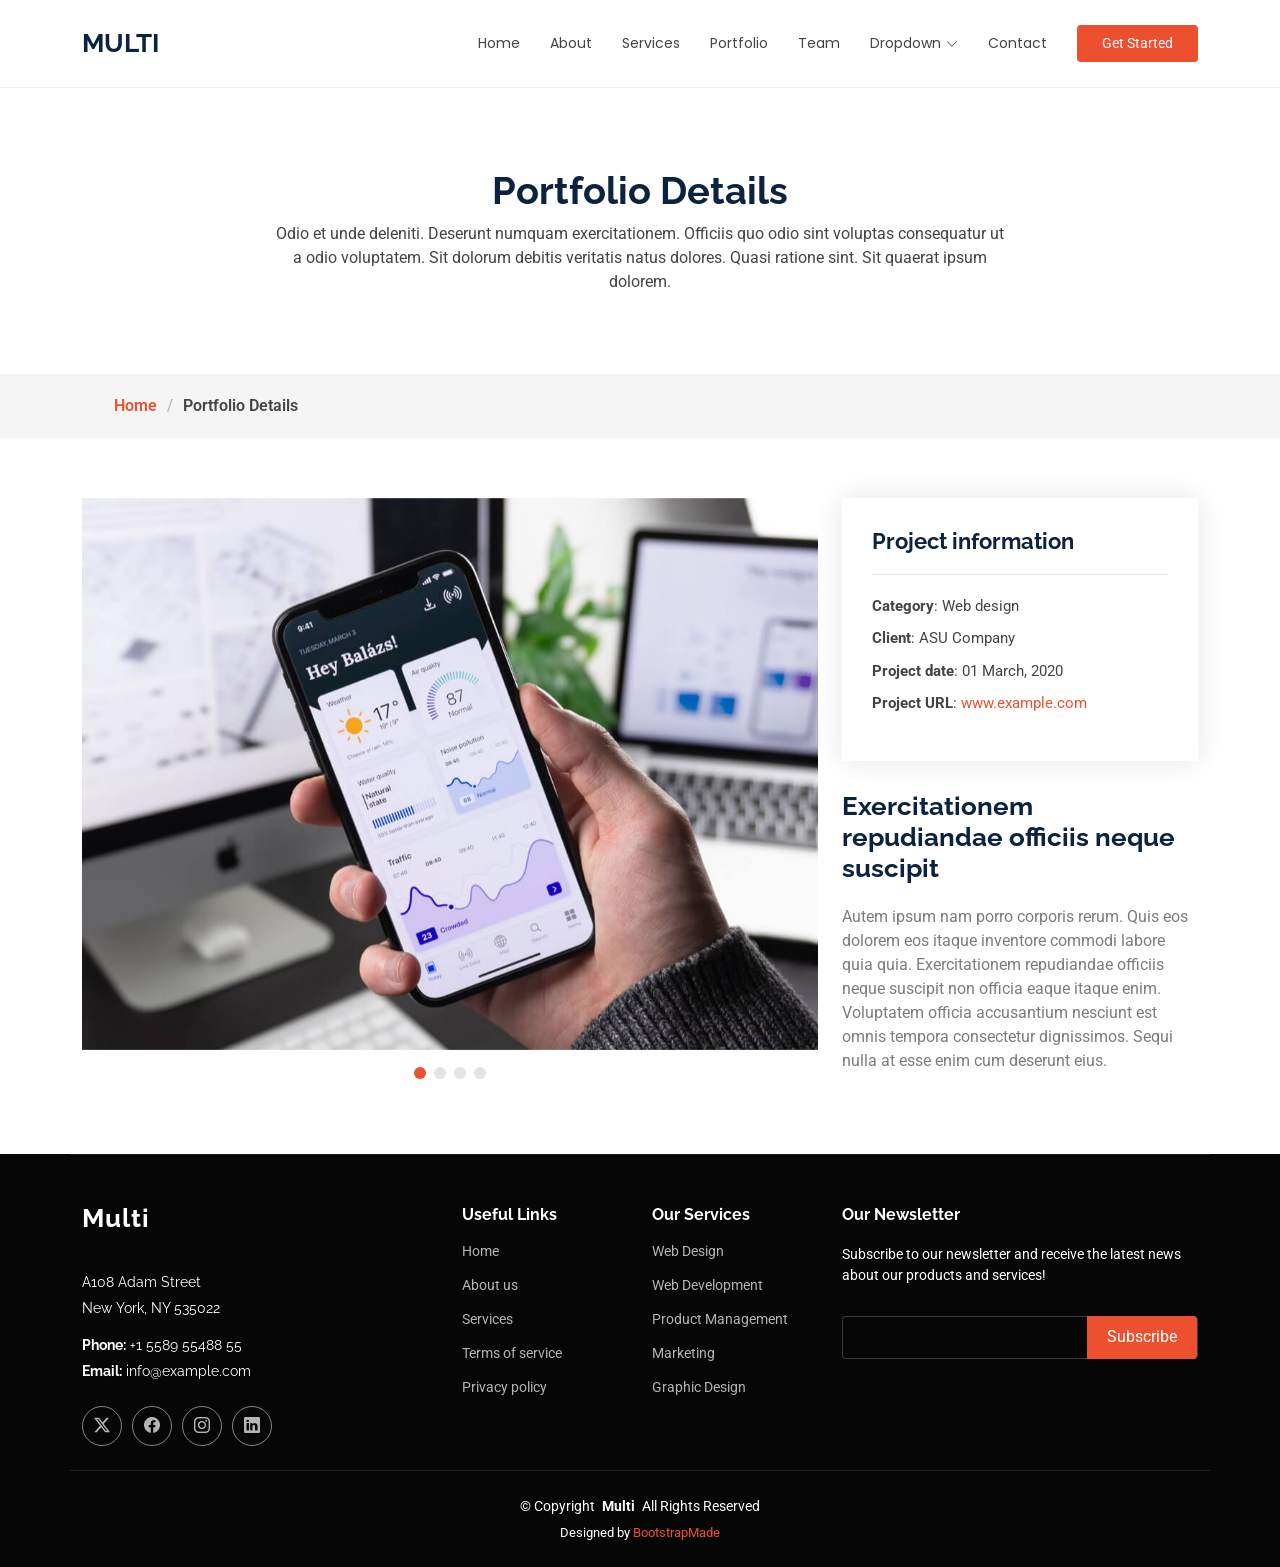
==== portfolio-details.html @ e09a1ef9 "first commit" ====
<!DOCTYPE html>
<html lang="en">

<head>
  <meta charset="utf-8">
  <meta content="width=device-width, initial-scale=1.0" name="viewport">
  <title>Portfolio Details - Multi Bootstrap Template</title>
  <meta name="description" content="">
  <meta name="keywords" content="">

  <!-- Favicons -->
  <link href="assets/img/favicon.png" rel="icon">
  <link href="assets/img/apple-touch-icon.png" rel="apple-touch-icon">

  <!-- Fonts -->
  <link href="https://fonts.googleapis.com" rel="preconnect">
  <link href="https://fonts.gstatic.com" rel="preconnect" crossorigin>
  <link href="https://fonts.googleapis.com/css2?family=Roboto:ital,wght@0,100;0,300;0,400;0,500;0,700;0,900;1,100;1,300;1,400;1,500;1,700;1,900&family=Poppins:ital,wght@0,100;0,200;0,300;0,400;0,500;0,600;0,700;0,800;0,900;1,100;1,200;1,300;1,400;1,500;1,600;1,700;1,800;1,900&family=Raleway:ital,wght@0,100;0,200;0,300;0,400;0,500;0,600;0,700;0,800;0,900;1,100;1,200;1,300;1,400;1,500;1,600;1,700;1,800;1,900&display=swap" rel="stylesheet">

  <!-- Vendor CSS Files -->
  <link href="assets/vendor/bootstrap/css/bootstrap.min.css" rel="stylesheet">
  <link href="assets/vendor/bootstrap-icons/bootstrap-icons.css" rel="stylesheet">
  <link href="assets/vendor/aos/aos.css" rel="stylesheet">
  <link href="assets/vendor/swiper/swiper-bundle.min.css" rel="stylesheet">
  <link href="assets/vendor/glightbox/css/glightbox.min.css" rel="stylesheet">

  <!-- Main CSS File -->
  <link href="assets/css/main.css" rel="stylesheet">

  <!-- =======================================================
  * Template Name: Multi
  * Template URL: https://bootstrapmade.com/multi-responsive-bootstrap-template/
  * Updated: Aug 07 2024 with Bootstrap v5.3.3
  * Author: BootstrapMade.com
  * License: https://bootstrapmade.com/license/
  ======================================================== -->
</head>

<body class="portfolio-details-page">

  <header id="header" class="header d-flex align-items-center sticky-top">
    <div class="container-fluid container-xl position-relative d-flex align-items-center">

      <a href="index.html" class="logo d-flex align-items-center me-auto">
        <!-- Uncomment the line below if you also wish to use an image logo -->
        <!-- <img src="assets/img/logo.png" alt=""> -->
        <h1 class="sitename">Multi</h1>
      </a>

      <nav id="navmenu" class="navmenu">
        <ul>
          <li><a href="#hero">Home</a></li>
          <li><a href="#about">About</a></li>
          <li><a href="#services">Services</a></li>
          <li><a href="#portfolio">Portfolio</a></li>
          <li><a href="#team">Team</a></li>
          <li class="dropdown"><a href="#"><span>Dropdown</span> <i class="bi bi-chevron-down toggle-dropdown"></i></a>
            <ul>
              <li><a href="#">Dropdown 1</a></li>
              <li class="dropdown"><a href="#"><span>Deep Dropdown</span> <i class="bi bi-chevron-down toggle-dropdown"></i></a>
                <ul>
                  <li><a href="#">Deep Dropdown 1</a></li>
                  <li><a href="#">Deep Dropdown 2</a></li>
                  <li><a href="#">Deep Dropdown 3</a></li>
                  <li><a href="#">Deep Dropdown 4</a></li>
                  <li><a href="#">Deep Dropdown 5</a></li>
                </ul>
              </li>
              <li><a href="#">Dropdown 2</a></li>
              <li><a href="#">Dropdown 3</a></li>
              <li><a href="#">Dropdown 4</a></li>
            </ul>
          </li>
          <li><a href="#contact">Contact</a></li>
        </ul>
        <i class="mobile-nav-toggle d-xl-none bi bi-list"></i>
      </nav>

      <a class="btn-getstarted" href="#about">Get Started</a>

    </div>
  </header>

  <main class="main">

    <!-- Page Title -->
    <div class="page-title" data-aos="fade">
      <div class="heading">
        <div class="container">
          <div class="row d-flex justify-content-center text-center">
            <div class="col-lg-8">
              <h1>Portfolio Details</h1>
              <p class="mb-0">Odio et unde deleniti. Deserunt numquam exercitationem. Officiis quo odio sint voluptas consequatur ut a odio voluptatem. Sit dolorum debitis veritatis natus dolores. Quasi ratione sint. Sit quaerat ipsum dolorem.</p>
            </div>
          </div>
        </div>
      </div>
      <nav class="breadcrumbs">
        <div class="container">
          <ol>
            <li><a href="index.html">Home</a></li>
            <li class="current">Portfolio Details</li>
          </ol>
        </div>
      </nav>
    </div><!-- End Page Title -->

    <!-- Portfolio Details Section -->
    <section id="portfolio-details" class="portfolio-details section">

      <div class="container" data-aos="fade-up" data-aos-delay="100">

        <div class="row gy-4">

          <div class="col-lg-8">
            <div class="portfolio-details-slider swiper init-swiper">

              <script type="application/json" class="swiper-config">
                {
                  "loop": true,
                  "speed": 600,
                  "autoplay": {
                    "delay": 5000
                  },
                  "slidesPerView": "auto",
                  "pagination": {
                    "el": ".swiper-pagination",
                    "type": "bullets",
                    "clickable": true
                  }
                }
              </script>

              <div class="swiper-wrapper align-items-center">

                <div class="swiper-slide">
                  <img src="assets/img/portfolio/app-1.jpg" alt="">
                </div>

                <div class="swiper-slide">
                  <img src="assets/img/portfolio/product-1.jpg" alt="">
                </div>

                <div class="swiper-slide">
                  <img src="assets/img/portfolio/branding-1.jpg" alt="">
                </div>

                <div class="swiper-slide">
                  <img src="assets/img/portfolio/books-1.jpg" alt="">
                </div>

              </div>
              <div class="swiper-pagination"></div>
            </div>
          </div>

          <div class="col-lg-4">
            <div class="portfolio-info" data-aos="fade-up" data-aos-delay="200">
              <h3>Project information</h3>
              <ul>
                <li><strong>Category</strong>: Web design</li>
                <li><strong>Client</strong>: ASU Company</li>
                <li><strong>Project date</strong>: 01 March, 2020</li>
                <li><strong>Project URL</strong>: <a href="#">www.example.com</a></li>
              </ul>
            </div>
            <div class="portfolio-description" data-aos="fade-up" data-aos-delay="300">
              <h2>Exercitationem repudiandae officiis neque suscipit</h2>
              <p>
                Autem ipsum nam porro corporis rerum. Quis eos dolorem eos itaque inventore commodi labore quia quia. Exercitationem repudiandae officiis neque suscipit non officia eaque itaque enim. Voluptatem officia accusantium nesciunt est omnis tempora consectetur dignissimos. Sequi nulla at esse enim cum deserunt eius.
              </p>
            </div>
          </div>

        </div>

      </div>

    </section><!-- /Portfolio Details Section -->

  </main>

  <footer id="footer" class="footer dark-background">

    <div class="container footer-top">
      <div class="row gy-4">
        <div class="col-lg-4 col-md-6 footer-about">
          <a href="index.html" class="logo d-flex align-items-center">
            <span class="sitename">Multi</span>
          </a>
          <div class="footer-contact pt-3">
            <p>A108 Adam Street</p>
            <p>New York, NY 535022</p>
            <p class="mt-3"><strong>Phone:</strong> <span>+1 5589 55488 55</span></p>
            <p><strong>Email:</strong> <span>info@example.com</span></p>
          </div>
          <div class="social-links d-flex mt-4">
            <a href=""><i class="bi bi-twitter-x"></i></a>
            <a href=""><i class="bi bi-facebook"></i></a>
            <a href=""><i class="bi bi-instagram"></i></a>
            <a href=""><i class="bi bi-linkedin"></i></a>
          </div>
        </div>

        <div class="col-lg-2 col-md-3 footer-links">
          <h4>Useful Links</h4>
          <ul>
            <li><a href="#">Home</a></li>
            <li><a href="#">About us</a></li>
            <li><a href="#">Services</a></li>
            <li><a href="#">Terms of service</a></li>
            <li><a href="#">Privacy policy</a></li>
          </ul>
        </div>

        <div class="col-lg-2 col-md-3 footer-links">
          <h4>Our Services</h4>
          <ul>
            <li><a href="#">Web Design</a></li>
            <li><a href="#">Web Development</a></li>
            <li><a href="#">Product Management</a></li>
            <li><a href="#">Marketing</a></li>
            <li><a href="#">Graphic Design</a></li>
          </ul>
        </div>

        <div class="col-lg-4 col-md-12 footer-newsletter">
          <h4>Our Newsletter</h4>
          <p>Subscribe to our newsletter and receive the latest news about our products and services!</p>
          <form action="forms/newsletter.php" method="post" class="php-email-form">
            <div class="newsletter-form"><input type="email" name="email"><input type="submit" value="Subscribe"></div>
            <div class="loading">Loading</div>
            <div class="error-message"></div>
            <div class="sent-message">Your subscription request has been sent. Thank you!</div>
          </form>
        </div>

      </div>
    </div>

    <div class="container copyright text-center mt-4">
      <p>© <span>Copyright</span> <strong class="px-1 sitename">Multi</strong> <span>All Rights Reserved</span></p>
      <div class="credits">
        <!-- All the links in the footer should remain intact. -->
        <!-- You can delete the links only if you've purchased the pro version. -->
        <!-- Licensing information: https://bootstrapmade.com/license/ -->
        <!-- Purchase the pro version with working PHP/AJAX contact form: [buy-url] -->
        Designed by <a href="https://bootstrapmade.com/">BootstrapMade</a>
      </div>
    </div>

  </footer>

  <!-- Scroll Top -->
  <a href="#" id="scroll-top" class="scroll-top d-flex align-items-center justify-content-center"><i class="bi bi-arrow-up-short"></i></a>

  <!-- Preloader -->
  <div id="preloader">
    <div></div>
    <div></div>
    <div></div>
    <div></div>
  </div>

  <!-- Vendor JS Files -->
  <script src="assets/vendor/bootstrap/js/bootstrap.bundle.min.js"></script>
  <script src="assets/vendor/php-email-form/validate.js"></script>
  <script src="assets/vendor/aos/aos.js"></script>
  <script src="assets/vendor/purecounter/purecounter_vanilla.js"></script>
  <script src="assets/vendor/swiper/swiper-bundle.min.js"></script>
  <script src="assets/vendor/glightbox/js/glightbox.min.js"></script>
  <script src="assets/vendor/imagesloaded/imagesloaded.pkgd.min.js"></script>
  <script src="assets/vendor/isotope-layout/isotope.pkgd.min.js"></script>

  <!-- Main JS File -->
  <script src="assets/js/main.js"></script>

</body>

</html>
---- assets/css/main.css ----
/**
* Template Name: Multi
* Template URL: https://bootstrapmade.com/multi-responsive-bootstrap-template/
* Updated: Aug 07 2024 with Bootstrap v5.3.3
* Author: BootstrapMade.com
* License: https://bootstrapmade.com/license/
*/

/*--------------------------------------------------------------
# Font & Color Variables
# Help: https://bootstrapmade.com/color-system/
--------------------------------------------------------------*/
/* Fonts */
:root {
  --default-font: "Roboto",  system-ui, -apple-system, "Segoe UI", Roboto, "Helvetica Neue", Arial, "Noto Sans", "Liberation Sans", sans-serif, "Apple Color Emoji", "Segoe UI Emoji", "Segoe UI Symbol", "Noto Color Emoji";
  --heading-font: "Raleway",  sans-serif;
  --nav-font: "Poppins",  sans-serif;
}

/* Global Colors - The following color variables are used throughout the website. Updating them here will change the color scheme of the entire website */
:root { 
  --background-color: #ffffff; /* Background color for the entire website, including individual sections */
  --default-color: #444444; /* Default color used for the majority of the text content across the entire website */
  --heading-color: #0b2341; /* Color for headings, subheadings and title throughout the website */
  --accent-color: #ed502e; /* Accent color that represents your brand on the website. It's used for buttons, links, and other elements that need to stand out */
  --surface-color: #ffffff; /* The surface color is used as a background of boxed elements within sections, such as cards, icon boxes, or other elements that require a visual separation from the global background. */
  --contrast-color: #ffffff; /* Contrast color for text, ensuring readability against backgrounds of accent, heading, or default colors. */
}

/* Nav Menu Colors - The following color variables are used specifically for the navigation menu. They are separate from the global colors to allow for more customization options */
:root {
  --nav-color: #444444;  /* The default color of the main navmenu links */
  --nav-hover-color: #ed502e; /* Applied to main navmenu links when they are hovered over or active */
  --nav-mobile-background-color: #ffffff; /* Used as the background color for mobile navigation menu */
  --nav-dropdown-background-color: #ffffff; /* Used as the background color for dropdown items that appear when hovering over primary navigation items */
  --nav-dropdown-color: #444444; /* Used for navigation links of the dropdown items in the navigation menu. */
  --nav-dropdown-hover-color: #ed502e; /* Similar to --nav-hover-color, this color is applied to dropdown navigation links when they are hovered over. */
}

/* Color Presets - These classes override global colors when applied to any section or element, providing reuse of the sam color scheme. */

.light-background {
  --background-color: #f7f9fd;
  --surface-color: #ffffff;
}

.dark-background {
  --background-color: #060606;
  --default-color: #ffffff;
  --heading-color: #ffffff;
  --surface-color: #252525;
  --contrast-color: #ffffff;
}

/* Smooth scroll */
:root {
  scroll-behavior: smooth;
}

/*--------------------------------------------------------------
# General Styling & Shared Classes
--------------------------------------------------------------*/
body {
  color: var(--default-color);
  background-color: var(--background-color);
  font-family: var(--default-font);
}

a {
  color: var(--accent-color);
  text-decoration: none;
  transition: 0.3s;
}

a:hover {
  color: color-mix(in srgb, var(--accent-color), transparent 25%);
  text-decoration: none;
}

h1,
h2,
h3,
h4,
h5,
h6 {
  color: var(--heading-color);
  font-family: var(--heading-font);
}

/* PHP Email Form Messages
------------------------------*/
.php-email-form .error-message {
  display: none;
  background: #df1529;
  color: #ffffff;
  text-align: left;
  padding: 15px;
  margin-bottom: 24px;
  font-weight: 600;
}

.php-email-form .sent-message {
  display: none;
  color: #ffffff;
  background: #059652;
  text-align: center;
  padding: 15px;
  margin-bottom: 24px;
  font-weight: 600;
}

.php-email-form .loading {
  display: none;
  background: var(--surface-color);
  text-align: center;
  padding: 15px;
  margin-bottom: 24px;
}

.php-email-form .loading:before {
  content: "";
  display: inline-block;
  border-radius: 50%;
  width: 24px;
  height: 24px;
  margin: 0 10px -6px 0;
  border: 3px solid var(--accent-color);
  border-top-color: var(--surface-color);
  animation: php-email-form-loading 1s linear infinite;
}

@keyframes php-email-form-loading {
  0% {
    transform: rotate(0deg);
  }

  100% {
    transform: rotate(360deg);
  }
}

/*--------------------------------------------------------------
# Global Header
--------------------------------------------------------------*/
.header {
  color: var(--default-color);
  background-color: var(--background-color);
  padding: 15px 0;
  transition: all 0.5s;
  z-index: 997;
}

.header .logo {
  line-height: 1;
}

.header .logo img {
  max-height: 36px;
  margin-right: 8px;
}

.header .logo h1 {
  font-size: 26px;
  text-transform: uppercase;
  margin: 0;
  font-weight: 700;
  color: var(--heading-color);
}

.header .btn-getstarted,
.header .btn-getstarted:focus {
  color: var(--contrast-color);
  background: var(--accent-color);
  font-size: 14px;
  padding: 8px 25px;
  margin: 0 0 0 30px;
  border-radius: 4px;
  transition: 0.3s;
}

.header .btn-getstarted:hover,
.header .btn-getstarted:focus:hover {
  color: var(--contrast-color);
  background: color-mix(in srgb, var(--accent-color), transparent 15%);
}

@media (max-width: 1200px) {
  .header .logo {
    order: 1;
  }

  .header .btn-getstarted {
    order: 2;
    margin: 0 15px 0 0;
    padding: 6px 15px;
  }

  .header .navmenu {
    order: 3;
  }
}

.scrolled .header {
  box-shadow: 0px 0 18px rgba(0, 0, 0, 0.1);
}

/*--------------------------------------------------------------
# Navigation Menu
--------------------------------------------------------------*/
/* Navmenu - Desktop */
@media (min-width: 1200px) {
  .navmenu {
    padding: 0;
  }

  .navmenu ul {
    margin: 0;
    padding: 0;
    display: flex;
    list-style: none;
    align-items: center;
  }

  .navmenu li {
    position: relative;
  }

  .navmenu a,
  .navmenu a:focus {
    color: var(--nav-color);
    padding: 18px 15px;
    font-size: 14px;
    font-family: var(--nav-font);
    font-weight: 400;
    display: flex;
    align-items: center;
    justify-content: space-between;
    white-space: nowrap;
    transition: 0.3s;
  }

  .navmenu a i,
  .navmenu a:focus i {
    font-size: 12px;
    line-height: 0;
    margin-left: 5px;
    transition: 0.3s;
  }

  .navmenu li:last-child a {
    padding-right: 0;
  }

  .navmenu li:hover>a,
  .navmenu .active,
  .navmenu .active:focus {
    color: var(--nav-hover-color);
  }

  .navmenu .dropdown ul {
    margin: 0;
    padding: 10px 0;
    background: var(--nav-dropdown-background-color);
    display: block;
    position: absolute;
    visibility: hidden;
    left: 14px;
    top: 130%;
    opacity: 0;
    transition: 0.3s;
    border-radius: 4px;
    z-index: 99;
    box-shadow: 0px 0px 30px rgba(0, 0, 0, 0.1);
  }

  .navmenu .dropdown ul li {
    min-width: 200px;
  }

  .navmenu .dropdown ul a {
    padding: 10px 20px;
    font-size: 15px;
    text-transform: none;
    color: var(--nav-dropdown-color);
  }

  .navmenu .dropdown ul a i {
    font-size: 12px;
  }

  .navmenu .dropdown ul a:hover,
  .navmenu .dropdown ul .active:hover,
  .navmenu .dropdown ul li:hover>a {
    color: var(--nav-dropdown-hover-color);
  }

  .navmenu .dropdown:hover>ul {
    opacity: 1;
    top: 100%;
    visibility: visible;
  }

  .navmenu .dropdown .dropdown ul {
    top: 0;
    left: -90%;
    visibility: hidden;
  }

  .navmenu .dropdown .dropdown:hover>ul {
    opacity: 1;
    top: 0;
    left: -100%;
    visibility: visible;
  }
}

/* Navmenu - Mobile */
@media (max-width: 1199px) {
  .mobile-nav-toggle {
    color: var(--nav-color);
    font-size: 28px;
    line-height: 0;
    margin-right: 10px;
    cursor: pointer;
    transition: color 0.3s;
  }

  .navmenu {
    padding: 0;
    z-index: 9997;
  }

  .navmenu ul {
    display: none;
    list-style: none;
    position: absolute;
    inset: 60px 20px 20px 20px;
    padding: 10px 0;
    margin: 0;
    border-radius: 6px;
    background-color: var(--nav-mobile-background-color);
    overflow-y: auto;
    transition: 0.3s;
    z-index: 9998;
    box-shadow: 0px 0px 30px rgba(0, 0, 0, 0.1);
  }

  .navmenu a,
  .navmenu a:focus {
    color: var(--nav-dropdown-color);
    padding: 10px 20px;
    font-family: var(--nav-font);
    font-size: 17px;
    font-weight: 500;
    display: flex;
    align-items: center;
    justify-content: space-between;
    white-space: nowrap;
    transition: 0.3s;
  }

  .navmenu a i,
  .navmenu a:focus i {
    font-size: 12px;
    line-height: 0;
    margin-left: 5px;
    width: 30px;
    height: 30px;
    display: flex;
    align-items: center;
    justify-content: center;
    border-radius: 50%;
    transition: 0.3s;
    background-color: color-mix(in srgb, var(--accent-color), transparent 90%);
  }

  .navmenu a i:hover,
  .navmenu a:focus i:hover {
    background-color: var(--accent-color);
    color: var(--contrast-color);
  }

  .navmenu a:hover,
  .navmenu .active,
  .navmenu .active:focus {
    color: var(--nav-dropdown-hover-color);
  }

  .navmenu .active i,
  .navmenu .active:focus i {
    background-color: var(--accent-color);
    color: var(--contrast-color);
    transform: rotate(180deg);
  }

  .navmenu .dropdown ul {
    position: static;
    display: none;
    z-index: 99;
    padding: 10px 0;
    margin: 10px 20px;
    background-color: var(--nav-dropdown-background-color);
    border: 1px solid color-mix(in srgb, var(--default-color), transparent 90%);
    box-shadow: none;
    transition: all 0.5s ease-in-out;
  }

  .navmenu .dropdown ul ul {
    background-color: rgba(33, 37, 41, 0.1);
  }

  .navmenu .dropdown>.dropdown-active {
    display: block;
    background-color: rgba(33, 37, 41, 0.03);
  }

  .mobile-nav-active {
    overflow: hidden;
  }

  .mobile-nav-active .mobile-nav-toggle {
    color: #fff;
    position: absolute;
    font-size: 32px;
    top: 15px;
    right: 15px;
    margin-right: 0;
    z-index: 9999;
  }

  .mobile-nav-active .navmenu {
    position: fixed;
    overflow: hidden;
    inset: 0;
    background: rgba(33, 37, 41, 0.8);
    transition: 0.3s;
  }

  .mobile-nav-active .navmenu>ul {
    display: block;
  }
}

/*--------------------------------------------------------------
# Global Footer
--------------------------------------------------------------*/
.footer {
  color: var(--default-color);
  background-color: var(--background-color);
  font-size: 14px;
  position: relative;
}

.footer .footer-top {
  padding-top: 50px;
  border-top: 1px solid color-mix(in srgb, var(--default-color), transparent 90%);
}

.footer .footer-about .logo {
  line-height: 1;
  margin-bottom: 25px;
}

.footer .footer-about .logo img {
  max-height: 40px;
  margin-right: 6px;
}

.footer .footer-about .logo span {
  font-size: 26px;
  font-weight: 700;
  letter-spacing: 1px;
  font-family: var(--heading-font);
  color: var(--heading-color);
}

.footer .footer-about p {
  font-size: 14px;
  font-family: var(--heading-font);
}

.footer .social-links a {
  display: flex;
  align-items: center;
  justify-content: center;
  width: 40px;
  height: 40px;
  border-radius: 50%;
  border: 1px solid color-mix(in srgb, var(--default-color), transparent 50%);
  font-size: 16px;
  color: color-mix(in srgb, var(--default-color), transparent 30%);
  margin-right: 10px;
  transition: 0.3s;
}

.footer .social-links a:hover {
  color: var(--accent-color);
  border-color: var(--accent-color);
}

.footer h4 {
  font-size: 16px;
  font-weight: bold;
  position: relative;
  padding-bottom: 12px;
}

.footer .footer-links {
  margin-bottom: 30px;
}

.footer .footer-links ul {
  list-style: none;
  padding: 0;
  margin: 0;
}

.footer .footer-links ul i {
  padding-right: 2px;
  font-size: 12px;
  line-height: 0;
}

.footer .footer-links ul li {
  padding: 10px 0;
  display: flex;
  align-items: center;
}

.footer .footer-links ul li:first-child {
  padding-top: 0;
}

.footer .footer-links ul a {
  color: color-mix(in srgb, var(--default-color), transparent 30%);
  display: inline-block;
  line-height: 1;
}

.footer .footer-links ul a:hover {
  color: var(--accent-color);
}

.footer .footer-contact p {
  margin-bottom: 5px;
}

.footer .footer-newsletter .newsletter-form {
  margin-top: 30px;
  margin-bottom: 15px;
  padding: 6px 8px;
  position: relative;
  border-radius: 4px;
  border: 1px solid color-mix(in srgb, var(--default-color), transparent 80%);
  display: flex;
  background-color: var(--background-color);
  transition: 0.3s;
}

.footer .footer-newsletter .newsletter-form:focus-within {
  border-color: var(--accent-color);
}

.footer .footer-newsletter .newsletter-form input[type=email] {
  border: 0;
  padding: 4px;
  width: 100%;
  background-color: var(--background-color);
  color: var(--default-color);
}

.footer .footer-newsletter .newsletter-form input[type=email]:focus-visible {
  outline: none;
}

.footer .footer-newsletter .newsletter-form input[type=submit] {
  border: 0;
  font-size: 16px;
  padding: 0 20px;
  margin: -7px -8px -7px 0;
  background: var(--accent-color);
  color: var(--contrast-color);
  transition: 0.3s;
  border-radius: 0 4px 4px 0;
}

.footer .footer-newsletter .newsletter-form input[type=submit]:hover {
  background: color-mix(in srgb, var(--accent-color), transparent 20%);
}

.footer .copyright {
  padding: 25px 0;
  border-top: 1px solid color-mix(in srgb, var(--default-color), transparent 90%);
}

.footer .copyright p {
  margin-bottom: 0;
}

.footer .credits {
  margin-top: 6px;
  font-size: 13px;
}

/*--------------------------------------------------------------
# Preloader
--------------------------------------------------------------*/
#preloader {
  position: fixed;
  inset: 0;
  z-index: 9999;
  overflow: hidden;
  background-color: var(--background-color);
  transition: all 0.6s ease-out;
  width: 100%;
  height: 100vh;
  display: flex;
  align-items: center;
  justify-content: center;
}

#preloader div {
  width: 4px;
  height: 40px;
  background-color: var(--accent-color);
  margin: 0 4px;
}

#preloader div:nth-child(1) {
  animation: animate-preloader 1s ease-in-out -0.45s infinite;
}

#preloader div:nth-child(2) {
  animation: animate-preloader 1s ease-in-out -0.3s infinite;
}

#preloader div:nth-child(3) {
  animation: animate-preloader 1s ease-in-out -0.15s infinite;
}

#preloader div:nth-child(4) {
  animation: animate-preloader 1s infinite;
}

@keyframes animate-preloader {

  0%,
  100% {
    transform: scaleY(0.3);
  }

  50% {
    transform: scaleY(1);
  }
}

/*--------------------------------------------------------------
# Scroll Top Button
--------------------------------------------------------------*/
.scroll-top {
  position: fixed;
  visibility: hidden;
  opacity: 0;
  right: 15px;
  bottom: 15px;
  z-index: 99999;
  background-color: var(--accent-color);
  width: 40px;
  height: 40px;
  border-radius: 4px;
  transition: all 0.4s;
}

.scroll-top i {
  font-size: 24px;
  color: var(--contrast-color);
  line-height: 0;
}

.scroll-top:hover {
  background-color: color-mix(in srgb, var(--accent-color), transparent 20%);
  color: var(--contrast-color);
}

.scroll-top.active {
  visibility: visible;
  opacity: 1;
}

/*--------------------------------------------------------------
# Disable aos animation delay on mobile devices
--------------------------------------------------------------*/
@media screen and (max-width: 768px) {
  [data-aos-delay] {
    transition-delay: 0 !important;
  }
}

/*--------------------------------------------------------------
# Global Page Titles & Breadcrumbs
--------------------------------------------------------------*/
.page-title {
  color: var(--default-color);
  background-color: var(--background-color);
  position: relative;
}

.page-title .heading {
  padding: 80px 0;
  border-top: 1px solid color-mix(in srgb, var(--default-color), transparent 90%);
}

.page-title .heading h1 {
  font-size: 38px;
  font-weight: 700;
}

.page-title nav {
  background-color: color-mix(in srgb, var(--default-color), transparent 95%);
  padding: 20px 0;
}

.page-title nav ol {
  display: flex;
  flex-wrap: wrap;
  list-style: none;
  margin: 0;
  font-size: 16px;
  font-weight: 600;
}

.page-title nav ol li+li {
  padding-left: 10px;
}

.page-title nav ol li+li::before {
  content: "/";
  display: inline-block;
  padding-right: 10px;
  color: color-mix(in srgb, var(--default-color), transparent 70%);
}

/*--------------------------------------------------------------
# Global Sections
--------------------------------------------------------------*/
section,
.section {
  color: var(--default-color);
  background-color: var(--background-color);
  padding: 60px 0;
  scroll-margin-top: 87px;
  overflow: clip;
}

@media (max-width: 1199px) {

  section,
  .section {
    scroll-margin-top: 63px;
  }
}

/*--------------------------------------------------------------
# Global Section Titles
--------------------------------------------------------------*/
.section-title {
  padding-bottom: 60px;
  position: relative;
}

.section-title h2 {
  font-size: 14px;
  font-weight: 500;
  padding: 0;
  line-height: 1px;
  margin: 0;
  letter-spacing: 1.5px;
  text-transform: uppercase;
  color: color-mix(in srgb, var(--default-color), transparent 50%);
  position: relative;
}

.section-title h2::after {
  content: "";
  width: 120px;
  height: 1px;
  display: inline-block;
  background: var(--accent-color);
  margin: 4px 10px;
}

.section-title div {
  color: var(--heading-color);
  margin: 0;
  margin: 0;
  font-size: 28px;
  font-weight: 700;
  text-transform: uppercase;
  font-family: var(--heading-font);
}

/*--------------------------------------------------------------
# Hero Section
--------------------------------------------------------------*/
.hero {
  padding: 0;
}

.hero .carousel {
  width: 100%;
  min-height: 60vh;
  padding: 0;
  margin: 0;
  background-color: var(--background-color);
  position: relative;
}

.hero img {
  position: absolute;
  inset: 0;
  display: block;
  width: 100%;
  height: 100%;
  object-fit: cover;
  z-index: 1;
}

.hero .carousel-item {
  position: absolute;
  inset: 0;
  background-size: cover;
  background-position: center;
  background-repeat: no-repeat;
  overflow: hidden;
}

.hero .carousel-item:before {
  content: "";
  background: color-mix(in srgb, var(--background-color), transparent 30%);
  position: absolute;
  inset: 0;
  z-index: 2;
}

.hero .carousel-item::before {
  content: "";
  background-color: color-mix(in srgb, var(--background-color), transparent 30%);
  position: absolute;
  inset: 0;
}

.hero .carousel-container {
  position: absolute;
  inset: 90px 64px 64px 64px;
  display: flex;
  justify-content: center;
  align-items: center;
  flex-direction: column;
  z-index: 3;
}

.hero h2 {
  margin-bottom: 30px;
  font-size: 48px;
  font-weight: 700;
  animation: fadeInDown 1s both;
}

@media (max-width: 768px) {
  .hero h2 {
    font-size: 30px;
  }
}

.hero p {
  animation: fadeInDown 1s both 0.2s;
}

@media (min-width: 1024px) {

  .hero h2,
  .hero p {
    max-width: 60%;
  }
}

.hero .btn-get-started {
  color: var(--contrast-color);
  background: var(--accent-color);
  font-family: var(--heading-font);
  font-weight: 500;
  font-size: 15px;
  letter-spacing: 1px;
  display: inline-block;
  padding: 8px 32px;
  border-radius: 4px;
  transition: 0.5s;
  margin: 10px;
  animation: fadeInUp 1s both 0.4s;
}

.hero .btn-get-started:hover {
  background: color-mix(in srgb, var(--accent-color), transparent 20%);
}

.hero .carousel-control-prev,
.hero .carousel-control-next {
  width: 10%;
  transition: 0.3s;
  opacity: 0.5;
}

.hero .carousel-control-prev:focus,
.hero .carousel-control-next:focus {
  opacity: 0.5;
}

.hero .carousel-control-prev:hover,
.hero .carousel-control-next:hover {
  opacity: 0.9;
}

@media (min-width: 1024px) {

  .hero .carousel-control-prev,
  .hero .carousel-control-next {
    width: 5%;
  }
}

.hero .carousel-control-next-icon,
.hero .carousel-control-prev-icon {
  background: none;
  font-size: 32px;
  line-height: 1;
}

.hero .carousel-indicators {
  list-style: none;
}

.hero .carousel-indicators li {
  cursor: pointer;
}

@keyframes fadeInUp {
  from {
    opacity: 0;
    transform: translate3d(0, 100%, 0);
  }

  to {
    opacity: 1;
    transform: translate3d(0, 0, 0);
  }
}

@keyframes fadeInDown {
  from {
    opacity: 0;
    transform: translate3d(0, -100%, 0);
  }

  to {
    opacity: 1;
    transform: translate3d(0, 0, 0);
  }
}

/*--------------------------------------------------------------
# About Section
--------------------------------------------------------------*/
.about ul {
  list-style: none;
  padding: 0;
}

.about ul li {
  padding-bottom: 5px;
  display: flex;
  align-items: center;
}

.about ul i {
  font-size: 20px;
  padding-right: 4px;
  color: var(--accent-color);
}

.about .read-more {
  background: var(--accent-color);
  color: var(--contrast-color);
  font-family: var(--heading-font);
  font-weight: 500;
  font-size: 16px;
  letter-spacing: 1px;
  padding: 10px 28px;
  border-radius: 5px;
  transition: 0.3s;
  display: inline-flex;
  align-items: center;
  justify-content: center;
}

.about .read-more i {
  font-size: 18px;
  margin-left: 5px;
  line-height: 0;
  transition: 0.3s;
}

.about .read-more:hover {
  background: color-mix(in srgb, var(--accent-color), transparent 20%);
}

.about .read-more:hover i {
  transform: translate(5px, 0);
}

/*--------------------------------------------------------------
# Stats Section
--------------------------------------------------------------*/
.stats i {
  background-color: var(--surface-color);
  color: var(--accent-color);
  box-shadow: 0px 2px 25px rgba(0, 0, 0, 0.1);
  width: 54px;
  height: 54px;
  font-size: 24px;
  border-radius: 50px;
  border: 2px solid var(--background-color);
  display: inline-flex;
  align-items: center;
  justify-content: center;
  position: relative;
  z-index: 1;
}

.stats .stats-item {
  background-color: var(--surface-color);
  margin-top: -27px;
  padding: 30px 30px 25px 30px;
  width: 100%;
  position: relative;
  text-align: center;
  box-shadow: 0px 2px 35px rgba(0, 0, 0, 0.1);
  border-radius: 4px;
  z-index: 0;
}

.stats .stats-item span {
  font-size: 36px;
  display: block;
  font-weight: 700;
  color: color-mix(in srgb, var(--default-color), transparent 20%);
}

.stats .stats-item p {
  padding: 0;
  margin: 0;
  font-family: var(--heading-font);
  font-size: 16px;
}

/*--------------------------------------------------------------
# Features Section
--------------------------------------------------------------*/
.features h3 {
  font-size: 20px;
  font-weight: 700;
}

.features p {
  font-size: 15px;
  color: color-mix(in srgb, var(--default-color), transparent 20%);
}

.features ul li {
  display: flex;
  align-items: center;
  font-size: 14px;
  padding-top: 10px;
  color: color-mix(in srgb, var(--default-color), transparent 30%);
}

.features ul li i {
  font-size: 16px;
  color: var(--accent-color);
  margin-right: 6px;
}

/*--------------------------------------------------------------
# Services Section
--------------------------------------------------------------*/
.services .service-item {
  background-color: var(--surface-color);
  text-align: center;
  border: 1px solid color-mix(in srgb, var(--default-color), transparent 85%);
  padding: 80px 20px;
  transition: all ease-in-out 0.3s;
  height: 100%;
}

.services .service-item .icon {
  margin: 0 auto;
  width: 64px;
  height: 64px;
  background: var(--accent-color);
  border-radius: 4px;
  display: flex;
  align-items: center;
  justify-content: center;
  margin-bottom: 20px;
  transition: 0.3s;
  transform-style: preserve-3d;
}

.services .service-item .icon i {
  color: var(--contrast-color);
  font-size: 28px;
  transition: ease-in-out 0.3s;
}

.services .service-item .icon::before {
  position: absolute;
  content: "";
  left: -8px;
  top: -8px;
  height: 100%;
  width: 100%;
  background: color-mix(in srgb, var(--accent-color), transparent 80%);
  border-radius: 5px;
  transition: all 0.3s ease-out 0s;
  transform: translateZ(-1px);
}

.services .service-item h3 {
  font-weight: 700;
  margin: 10px 0 15px 0;
  font-size: 22px;
}

.services .service-item p {
  line-height: 24px;
  font-size: 14px;
  margin-bottom: 0;
}

.services .service-item:hover {
  background: var(--accent-color);
  border-color: var(--accent-color);
}

.services .service-item:hover .icon {
  background: var(--surface-color);
}

.services .service-item:hover .icon i {
  color: var(--accent-color);
}

.services .service-item:hover .icon::before {
  background: color-mix(in srgb, var(--background-color), transparent 70%);
}

.services .service-item:hover h3,
.services .service-item:hover p {
  color: var(--contrast-color);
}

/*--------------------------------------------------------------
# Testimonials Section
--------------------------------------------------------------*/
.testimonials .testimonial-wrap {
  padding-left: 50px;
}

.testimonials .testimonials-carousel,
.testimonials .testimonials-slider {
  overflow: hidden;
}

.testimonials .testimonial-item {
  background-color: var(--surface-color);
  box-shadow: 0px 2px 15px rgba(0, 0, 0, 0.1);
  box-sizing: content-box;
  padding: 30px 30px 30px 60px;
  margin: 30px 15px;
  min-height: 200px;
  position: relative;
}

.testimonials .testimonial-item .testimonial-img {
  width: 90px;
  border-radius: 10px;
  border: 6px solid var(--background-color);
  position: absolute;
  left: -45px;
}

.testimonials .testimonial-item h3 {
  font-size: 18px;
  font-weight: bold;
  margin: 10px 0 5px 0;
}

.testimonials .testimonial-item h4 {
  color: color-mix(in srgb, var(--default-color), transparent 50%);
  font-size: 14px;
  margin: 0;
}

.testimonials .testimonial-item .stars {
  margin: 10px 0;
}

.testimonials .testimonial-item .stars i {
  color: #ffc107;
  margin: 0 1px;
}

.testimonials .testimonial-item .quote-icon-left,
.testimonials .testimonial-item .quote-icon-right {
  color: color-mix(in srgb, var(--accent-color), transparent 60%);
  font-size: 26px;
  line-height: 0;
}

.testimonials .testimonial-item .quote-icon-left {
  display: inline-block;
  left: -5px;
  position: relative;
}

.testimonials .testimonial-item .quote-icon-right {
  display: inline-block;
  right: -5px;
  position: relative;
  top: 10px;
  transform: scale(-1, -1);
}

.testimonials .testimonial-item p {
  font-style: italic;
  margin: 15px auto 15px auto;
}

.testimonials .swiper-wrapper {
  height: auto;
}

.testimonials .swiper-pagination {
  margin-top: 20px;
  position: relative;
}

.testimonials .swiper-pagination .swiper-pagination-bullet {
  width: 12px;
  height: 12px;
  background-color: var(--background-color);
  opacity: 1;
  border: 1px solid var(--accent-color);
}

.testimonials .swiper-pagination .swiper-pagination-bullet-active {
  background-color: var(--accent-color);
}

@media (max-width: 767px) {
  .testimonials .testimonial-wrap {
    padding-left: 0;
  }

  .testimonials .testimonials-carousel,
  .testimonials .testimonials-slider {
    overflow: hidden;
  }

  .testimonials .testimonial-item {
    padding: 30px;
    margin: 15px;
  }

  .testimonials .testimonial-item .testimonial-img {
    position: static;
    left: auto;
  }
}

/*--------------------------------------------------------------
# Call To Action Section
--------------------------------------------------------------*/
.call-to-action {
  padding: 80px 0;
  position: relative;
  clip-path: inset(0);
}

.call-to-action img {
  position: fixed;
  top: 0;
  left: 0;
  display: block;
  width: 100%;
  height: 100%;
  object-fit: cover;
  z-index: 1;
}

.call-to-action:before {
  content: "";
  background: color-mix(in srgb, var(--background-color), transparent 50%);
  position: absolute;
  inset: 0;
  z-index: 2;
}

.call-to-action .container {
  position: relative;
  z-index: 3;
}

.call-to-action h3 {
  font-size: 28px;
  font-weight: 700;
  color: var(--default-color);
}

.call-to-action p {
  color: var(--default-color);
}

.call-to-action .cta-btn {
  font-family: var(--heading-font);
  font-weight: 500;
  font-size: 16px;
  letter-spacing: 1px;
  display: inline-block;
  padding: 12px 40px;
  border-radius: 5px;
  transition: 0.5s;
  margin: 10px;
  border: 2px solid var(--contrast-color);
  color: var(--contrast-color);
}

.call-to-action .cta-btn:hover {
  background: var(--accent-color);
  border: 2px solid var(--accent-color);
}

/*--------------------------------------------------------------
# Portfolio Section
--------------------------------------------------------------*/
.portfolio .portfolio-filters {
  padding: 0 0 20px 0;
  margin: 0 auto;
  list-style: none;
  text-align: center;
}

.portfolio .portfolio-filters li {
  cursor: pointer;
  display: inline-block;
  padding: 0;
  font-size: 18px;
  font-weight: 500;
  margin: 0 10px;
  line-height: 1;
  transition: all 0.3s ease-in-out;
}

.portfolio .portfolio-filters li:hover,
.portfolio .portfolio-filters li.filter-active {
  color: var(--accent-color);
}

.portfolio .portfolio-filters li:first-child {
  margin-left: 0;
}

.portfolio .portfolio-filters li:last-child {
  margin-right: 0;
}

@media (max-width: 575px) {
  .portfolio .portfolio-filters li {
    font-size: 14px;
    margin: 0 5px;
  }
}

.portfolio .portfolio-content {
  background-color: var(--surface-color);
  box-shadow: 0px 10px 30px rgba(0, 0, 0, 0.1);
  height: 100%;
  overflow: hidden;
}

.portfolio .portfolio-content img {
  transition: 0.3s;
  position: relative;
  z-index: 1;
}

.portfolio .portfolio-content .portfolio-info {
  background-color: var(--background-color);
  border-top: 1px solid color-mix(in srgb, var(--default-color), transparent 90%);
  padding: 25px 20px;
  position: relative;
  z-index: 2;
}

.portfolio .portfolio-content .portfolio-info h4 {
  font-size: 18px;
  font-weight: 600;
  padding-right: 50px;
}

.portfolio .portfolio-content .portfolio-info h4 a {
  color: var(--heading-color);
  transition: 0.3s;
}

.portfolio .portfolio-content .portfolio-info h4 a:hover {
  color: var(--accent-color);
}

.portfolio .portfolio-content .portfolio-info p {
  color: color-mix(in srgb, var(--default-color), transparent 30%);
  font-size: 14px;
  margin-bottom: 0;
  padding-right: 50px;
}

.portfolio .portfolio-content:hover img {
  transform: scale(1.1);
}

/*--------------------------------------------------------------
# Team Section
--------------------------------------------------------------*/
.team .member {
  --default-color: #ffffff;
  text-align: center;
  position: relative;
  overflow: hidden;
}

.team .member .member-info {
  opacity: 0;
  position: absolute;
  inset: 0;
  transition: 0.2s;
}

.team .member .member-info-content {
  position: absolute;
  left: 50px;
  right: 0;
  bottom: 0;
  transition: bottom 0.4s;
}

.team .member .member-info-content h4 {
  color: var(--contrast-color);
  font-weight: 700;
  margin-bottom: 2px;
  font-size: 18px;
}

.team .member .member-info-content span {
  font-style: italic;
  display: block;
  font-size: 13px;
}

.team .member .social {
  position: absolute;
  left: -50px;
  top: 0;
  bottom: 0;
  width: 50px;
  transition: left ease-in-out 0.3s;
  background: rgba(0, 0, 0, 0.6);
  text-align: center;
}

.team .member .social a {
  transition: color 0.3s;
  display: block;
  color: var(--default-color);
  margin-top: 15px;
}

.team .member .social a:hover {
  color: var(--accent-color);
}

.team .member .social i {
  font-size: 18px;
  margin: 0 2px;
}

.team .member:hover .member-info {
  background: linear-gradient(0deg, rgba(0, 0, 0, 0.9) 0%, rgba(0, 0, 0, 0.8) 20%, rgba(255, 255, 255, 0) 100%);
  opacity: 1;
  transition: 0.4s;
}

.team .member:hover .member-info-content {
  bottom: 30px;
  transition: bottom 0.4s;
}

.team .member:hover .social {
  left: 0;
  transition: left ease-in-out 0.3s;
}

/*--------------------------------------------------------------
# Pricing Section
--------------------------------------------------------------*/
.pricing .pricing-item {
  background-color: var(--surface-color);
  box-shadow: 0 3px 20px -2px rgba(0, 0, 0, 0.1);
  border-top: 4px solid var(--background-color);
  padding: 60px 40px;
  height: 100%;
  border-radius: 5px;
}

.pricing h3 {
  font-weight: 600;
  margin-bottom: 15px;
  font-size: 20px;
}

.pricing h4 {
  color: var(--accent-color);
  font-size: 48px;
  font-weight: 400;
  font-family: var(--heading-font);
  margin-bottom: 0;
}

.pricing h4 sup {
  font-size: 28px;
}

.pricing h4 span {
  color: color-mix(in srgb, var(--default-color), transparent 50%);
  font-size: 18px;
}

.pricing ul {
  padding: 20px 0;
  list-style: none;
  color: color-mix(in srgb, var(--default-color), transparent 30%);
  text-align: left;
  line-height: 20px;
}

.pricing ul li {
  padding: 10px 0;
  display: flex;
  align-items: center;
}

.pricing ul i {
  color: #059652;
  font-size: 24px;
  padding-right: 3px;
}

.pricing ul .na {
  color: color-mix(in srgb, var(--default-color), transparent 60%);
}

.pricing ul .na i {
  color: color-mix(in srgb, var(--default-color), transparent 60%);
}

.pricing ul .na span {
  text-decoration: line-through;
}

.pricing .buy-btn {
  color: var(--accent-color);
  display: inline-block;
  padding: 8px 35px 10px 35px;
  border-radius: 4px;
  font-size: 16px;
  font-weight: 500;
  font-family: var(--heading-font);
  transition: 0.3s;
  border: 1px solid var(--accent-color);
}

.pricing .buy-btn:hover {
  background: var(--accent-color);
  color: var(--contrast-color);
}

.pricing .featured {
  border-top-color: var(--accent-color);
}

.pricing .featured .buy-btn {
  background: var(--accent-color);
  color: var(--contrast-color);
}

@media (max-width: 992px) {
  .pricing .box {
    max-width: 60%;
    margin: 0 auto 30px auto;
  }
}

@media (max-width: 767px) {
  .pricing .box {
    max-width: 80%;
    margin: 0 auto 30px auto;
  }
}

@media (max-width: 420px) {
  .pricing .box {
    max-width: 100%;
    margin: 0 auto 30px auto;
  }
}

/*--------------------------------------------------------------
# Faq Section
--------------------------------------------------------------*/
.faq .faq-item {
  margin: 20px 0;
  padding: 20px 0;
  border-bottom: 1px solid color-mix(in srgb, var(--default-color), transparent 85%);
}

.faq .faq-item i {
  color: var(--accent-color);
  font-size: 18px;
  margin-right: 10px;
}

.faq .faq-item h4 {
  font-size: 16px;
  line-height: 26px;
  font-weight: 700;
}

.faq .faq-item p {
  font-size: 15px;
}

.faq .faq-item:first-child {
  padding-top: 0;
  margin-top: 0;
}

.faq .faq-item:last-child {
  border: 0;
  padding-bottom: 0;
  margin-bottom: 0;
}

/*--------------------------------------------------------------
# Contact Section
--------------------------------------------------------------*/
.contact .info-item {
  background-color: var(--surface-color);
  box-shadow: 0px 0px 20px rgba(0, 0, 0, 0.1);
  padding: 24px 0 30px 0;
}

.contact .info-item i {
  font-size: 20px;
  color: var(--accent-color);
  width: 56px;
  height: 56px;
  font-size: 24px;
  display: flex;
  justify-content: center;
  align-items: center;
  border-radius: 4px;
  transition: all 0.3s ease-in-out;
  border-radius: 50%;
  border: 2px dotted color-mix(in srgb, var(--accent-color), transparent 40%);
}

.contact .info-item h3 {
  font-size: 20px;
  color: color-mix(in srgb, var(--default-color), transparent 20%);
  font-size: 18px;
  font-weight: 700;
  margin: 10px 0;
}

.contact .info-item p {
  padding: 0;
  margin-bottom: 0;
  font-size: 14px;
}

.contact .php-email-form {
  background-color: var(--surface-color);
  box-shadow: 0px 0px 20px rgba(0, 0, 0, 0.1);
  height: 100%;
  padding: 30px;
}

@media (max-width: 575px) {
  .contact .php-email-form {
    padding: 20px;
  }
}

.contact .php-email-form input[type=text],
.contact .php-email-form input[type=email],
.contact .php-email-form textarea {
  font-size: 14px;
  padding: 10px 15px;
  box-shadow: none;
  border-radius: 0;
  color: var(--default-color);
  background-color: var(--surface-color);
  border-color: color-mix(in srgb, var(--default-color), transparent 80%);
}

.contact .php-email-form input[type=text]:focus,
.contact .php-email-form input[type=email]:focus,
.contact .php-email-form textarea:focus {
  border-color: var(--accent-color);
}

.contact .php-email-form input[type=text]::placeholder,
.contact .php-email-form input[type=email]::placeholder,
.contact .php-email-form textarea::placeholder {
  color: color-mix(in srgb, var(--default-color), transparent 70%);
}

.contact .php-email-form button[type=submit] {
  color: var(--contrast-color);
  background: var(--accent-color);
  border: 0;
  padding: 10px 30px;
  transition: 0.4s;
  border-radius: 50px;
}

.contact .php-email-form button[type=submit]:hover {
  background: color-mix(in srgb, var(--accent-color), transparent 20%);
}

/*--------------------------------------------------------------
# Portfolio Details Section
--------------------------------------------------------------*/
.portfolio-details .portfolio-details-slider img {
  width: 100%;
}

.portfolio-details .portfolio-details-slider .swiper-pagination {
  margin-top: 20px;
  position: relative;
}

.portfolio-details .portfolio-details-slider .swiper-pagination .swiper-pagination-bullet {
  width: 12px;
  height: 12px;
  background-color: color-mix(in srgb, var(--default-color), transparent 85%);
  opacity: 1;
}

.portfolio-details .portfolio-details-slider .swiper-pagination .swiper-pagination-bullet-active {
  background-color: var(--accent-color);
}

.portfolio-details .portfolio-info {
  background-color: var(--surface-color);
  padding: 30px;
  box-shadow: 0px 0 30px rgba(0, 0, 0, 0.1);
}

.portfolio-details .portfolio-info h3 {
  font-size: 22px;
  font-weight: 700;
  margin-bottom: 20px;
  padding-bottom: 20px;
  border-bottom: 1px solid color-mix(in srgb, var(--default-color), transparent 85%);
}

.portfolio-details .portfolio-info ul {
  list-style: none;
  padding: 0;
  font-size: 15px;
}

.portfolio-details .portfolio-info ul li+li {
  margin-top: 10px;
}

.portfolio-details .portfolio-description {
  padding-top: 30px;
}

.portfolio-details .portfolio-description h2 {
  font-size: 26px;
  font-weight: 700;
  margin-bottom: 20px;
}

.portfolio-details .portfolio-description p {
  padding: 0;
  color: color-mix(in srgb, var(--default-color), transparent 30%);
}

/*--------------------------------------------------------------
# Service Details Section
--------------------------------------------------------------*/
.service-details .service-box {
  background-color: var(--surface-color);
  padding: 20px;
  box-shadow: 0px 2px 20px rgba(0, 0, 0, 0.1);
}

.service-details .service-box+.service-box {
  margin-top: 30px;
}

.service-details .service-box h4 {
  font-size: 20px;
  font-weight: 700;
  border-bottom: 2px solid color-mix(in srgb, var(--default-color), transparent 92%);
  padding-bottom: 15px;
  margin-bottom: 15px;
}

.service-details .services-list {
  background-color: var(--surface-color);
}

.service-details .services-list a {
  color: color-mix(in srgb, var(--default-color), transparent 20%);
  background-color: color-mix(in srgb, var(--default-color), transparent 96%);
  display: flex;
  align-items: center;
  padding: 12px 15px;
  margin-top: 15px;
  transition: 0.3s;
}

.service-details .services-list a:first-child {
  margin-top: 0;
}

.service-details .services-list a i {
  font-size: 16px;
  margin-right: 8px;
  color: var(--accent-color);
}

.service-details .services-list a.active {
  color: var(--contrast-color);
  background-color: var(--accent-color);
}

.service-details .services-list a.active i {
  color: var(--contrast-color);
}

.service-details .services-list a:hover {
  background-color: color-mix(in srgb, var(--accent-color), transparent 95%);
  color: var(--accent-color);
}

.service-details .download-catalog a {
  color: var(--default-color);
  display: flex;
  align-items: center;
  padding: 10px 0;
  transition: 0.3s;
  border-top: 1px solid color-mix(in srgb, var(--default-color), transparent 90%);
}

.service-details .download-catalog a:first-child {
  border-top: 0;
  padding-top: 0;
}

.service-details .download-catalog a:last-child {
  padding-bottom: 0;
}

.service-details .download-catalog a i {
  font-size: 24px;
  margin-right: 8px;
  color: var(--accent-color);
}

.service-details .download-catalog a:hover {
  color: var(--accent-color);
}

.service-details .help-box {
  background-color: var(--accent-color);
  color: var(--contrast-color);
  margin-top: 30px;
  padding: 30px 15px;
}

.service-details .help-box .help-icon {
  font-size: 48px;
}

.service-details .help-box h4,
.service-details .help-box a {
  color: var(--contrast-color);
}

.service-details .services-img {
  margin-bottom: 20px;
}

.service-details h3 {
  font-size: 26px;
  font-weight: 700;
}

.service-details p {
  font-size: 15px;
}

.service-details ul {
  list-style: none;
  padding: 0;
  font-size: 15px;
}

.service-details ul li {
  padding: 5px 0;
  display: flex;
  align-items: center;
}

.service-details ul i {
  font-size: 20px;
  margin-right: 8px;
  color: var(--accent-color);
}

/*--------------------------------------------------------------
# Starter Section Section
--------------------------------------------------------------*/
.starter-section {
  /* Add your styles here */
}

.clients img {
  max-height: 60px; /* Reduced from 100px */
  object-fit: contain;
  padding: 5px; /* Reduced padding */
  transition: transform 0.3s ease;
}

.clients img:hover {
  transform: scale(1.1);
}
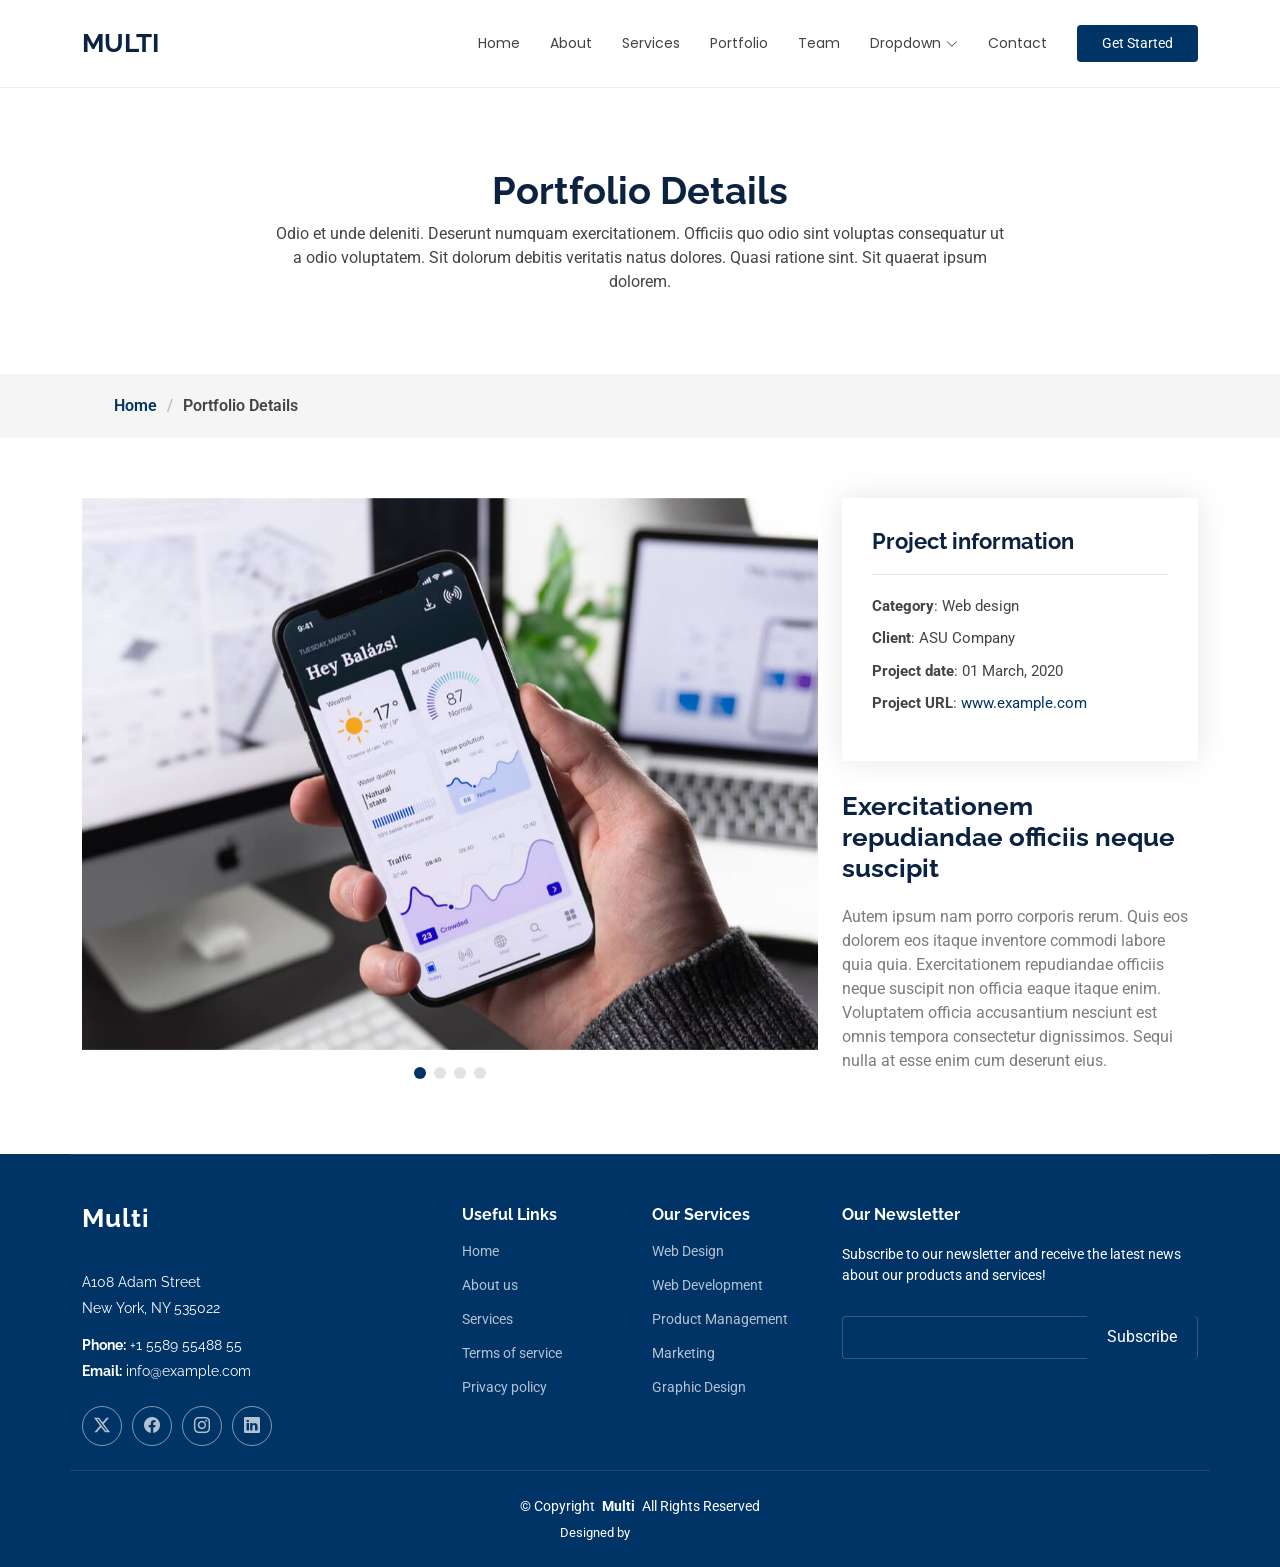
==== commit 7c0b5309: "another commit" ====
--- a/portfolio-details.html
+++ b/portfolio-details.html
@@ -275,6 +275,9 @@
   <!-- Main JS File -->
   <script src="assets/js/main.js"></script>
 
+
+
+
 </body>
 
 </html>
--- a/assets/css/main.css
+++ b/assets/css/main.css
@@ -22,7 +22,7 @@
   --background-color: #ffffff; /* Background color for the entire website, including individual sections */
   --default-color: #444444; /* Default color used for the majority of the text content across the entire website */
   --heading-color: #0b2341; /* Color for headings, subheadings and title throughout the website */
-  --accent-color: #ed502e; /* Accent color that represents your brand on the website. It's used for buttons, links, and other elements that need to stand out */
+  --accent-color: #003366; /* Accent color that represents your brand on the website. It's used for buttons, links, and other elements that need to stand out */
   --surface-color: #ffffff; /* The surface color is used as a background of boxed elements within sections, such as cards, icon boxes, or other elements that require a visual separation from the global background. */
   --contrast-color: #ffffff; /* Contrast color for text, ensuring readability against backgrounds of accent, heading, or default colors. */
 }
@@ -30,11 +30,11 @@
 /* Nav Menu Colors - The following color variables are used specifically for the navigation menu. They are separate from the global colors to allow for more customization options */
 :root {
   --nav-color: #444444;  /* The default color of the main navmenu links */
-  --nav-hover-color: #ed502e; /* Applied to main navmenu links when they are hovered over or active */
+  --nav-hover-color: #003366; /* Applied to main navmenu links when they are hovered over or active */
   --nav-mobile-background-color: #ffffff; /* Used as the background color for mobile navigation menu */
   --nav-dropdown-background-color: #ffffff; /* Used as the background color for dropdown items that appear when hovering over primary navigation items */
   --nav-dropdown-color: #444444; /* Used for navigation links of the dropdown items in the navigation menu. */
-  --nav-dropdown-hover-color: #ed502e; /* Similar to --nav-hover-color, this color is applied to dropdown navigation links when they are hovered over. */
+  --nav-dropdown-hover-color: #003366; /* Similar to --nav-hover-color, this color is applied to dropdown navigation links when they are hovered over. */
 }
 
 /* Color Presets - These classes override global colors when applied to any section or element, providing reuse of the sam color scheme. */
@@ -45,12 +45,18 @@
 }
 
 .dark-background {
-  --background-color: #060606;
+  --background-color: #003366;
   --default-color: #ffffff;
   --heading-color: #ffffff;
   --surface-color: #252525;
   --contrast-color: #ffffff;
 }
+
+/* .dark-background {
+  background-color: #003366;
+  color: #ffffff;
+} */
+
 
 /* Smooth scroll */
 :root {
@@ -178,6 +184,11 @@
   transition: 0.3s;
 }
 
+.header .whatsapp-link {
+  margin-left: 15px;
+}
+
+
 .header .btn-getstarted:hover,
 .header .btn-getstarted:focus:hover {
   color: var(--contrast-color);
@@ -189,15 +200,30 @@
     order: 1;
   }
 
+    .header .whatsapp-link.d-xl-none {
+    order: 2; /* Make WhatsApp come after logo */
+    margin-left: 8px; /* spacing between logo and WhatsApp */
+  }
+
   .header .btn-getstarted {
-    order: 2;
+    order: 3;
     margin: 0 15px 0 0;
     padding: 6px 15px;
   }
 
   .header .navmenu {
-    order: 3;
-  }
+    order: 4;
+  }
+
+  .header .whatsapp-link {
+    margin-left: 10px;
+    margin-top: 2px;
+  }
+
+  .header .logo h1 {
+    font-size: 22px; /* optional smaller logo for small screens */
+  }
+
 }
 
 .scrolled .header {
@@ -1401,7 +1427,13 @@
   transition: 0.3s;
   position: relative;
   z-index: 1;
-}
+
+  width: 100%;
+  height: 250px; /* adjust height as needed */
+  object-fit: cover;
+  border-radius: 8px; /* optional for rounded edges */
+}
+
 
 .portfolio .portfolio-content .portfolio-info {
   background-color: var(--background-color);
